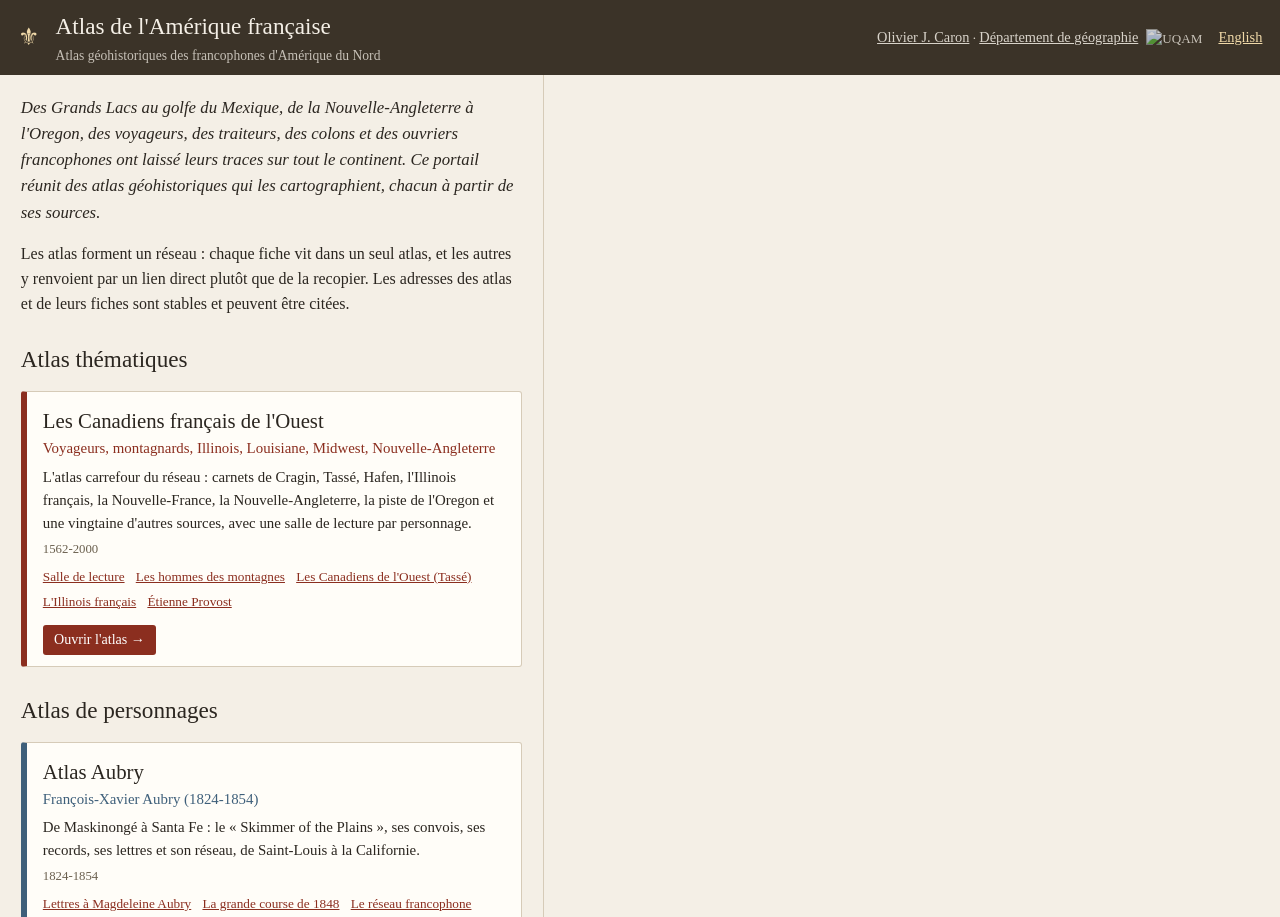
==== index.html @ 7c956dc0 "Portail « Atlas de l'Amérique française » Registre des atlas (data/atlas.json), page d'accueil FR et" ====
<!DOCTYPE html>
<html lang="fr">
<head>
<meta charset="utf-8">
<meta name="viewport" content="width=device-width, initial-scale=1">
<title>Atlas de l'Amérique française · Atlas géohistoriques des francophones d'Amérique du Nord</title>
<meta name="description" content="Atlas géohistoriques des francophones d'Amérique du Nord">
<meta name="author" content="Olivier J. Caron, Département de géographie, UQAM">
<link rel="alternate" hreflang="en" href="index-en.html">
<link rel="preconnect" href="https://fonts.googleapis.com">
<link rel="preconnect" href="https://fonts.gstatic.com" crossorigin>
<link rel="stylesheet" href="https://fonts.googleapis.com/css2?family=IM+Fell+English:ital@0;1&family=IM+Fell+English+SC&display=swap">
<link rel="stylesheet" href="https://unpkg.com/maplibre-gl@5/dist/maplibre-gl.css">
<link rel="stylesheet" href="css/portail.css">
<script src="https://unpkg.com/maplibre-gl@5/dist/maplibre-gl.js"></script>
</head>
<body>
<header class="barre">
  <span class="fleur" aria-hidden="true">⚜</span>
  <h1>Atlas de l'Amérique française<span>Atlas géohistoriques des francophones d'Amérique du Nord</span></h1>
  <span class="esp"></span>
  <p class="credit"><a href="https://professeurs.uqam.ca/professeur/caron.olivier/">Olivier J. Caron</a> · <a href="https://geo.uqam.ca/">Département de géographie</a> <img class="logo-uqam" src="images/uqam-logo.svg" alt="UQAM"></p>
  <a href="index-en.html" hreflang="en" lang="en">English</a>
</header>
<div class="vue">
  <section class="colonne">
    <p class="chapeau">Des Grands Lacs au golfe du Mexique, de la Nouvelle-Angleterre à l'Oregon, des voyageurs, des traiteurs, des colons et des ouvriers francophones ont laissé leurs traces sur tout le continent. Ce portail réunit des atlas géohistoriques qui les cartographient, chacun à partir de ses sources.</p>
    <p>Les atlas forment un réseau : chaque fiche vit dans un seul atlas, et les autres y renvoient par un lien direct plutôt que de la recopier. Les adresses des atlas et de leurs fiches sont stables et peuvent être citées.</p>
    <div id="liste"></div>
    <h2>Sur la carte</h2>
    <div id="legende" class="legende"></div>
    <p class="mini">Chaque point est une fiche ; un clic l'ouvre dans son atlas. Les fiches de l'Atlas Aubry ne sont comptées qu'une fois.</p>
    <p class="mini">Conception et recherche : <a href="https://professeurs.uqam.ca/professeur/caron.olivier/">Olivier J. Caron</a>, Département de géographie, UQAM. Fonds de carte © OpenFreeMap, données © contributeurs d'OpenStreetMap.</p>
  </section>
  <div id="carte" aria-label="Sur la carte"></div>
</div>
<script src="js/portail.js"></script>
</body>
</html>
---- css/portail.css ----
* { box-sizing: border-box; }
body { margin: 0; font-family: Georgia, "Times New Roman", serif; color: #2b2620; background: #f4efe6; line-height: 1.55; }
a { color: #8b2e1f; }
.barre { display: flex; align-items: center; gap: 1rem; padding: .55rem 1.1rem; background: #3b3328; color: #f4efe6; flex-wrap: wrap; }
.barre .fleur { font-size: 1.5rem; color: #f0d9a8; }
.barre h1 { font-family: "IM Fell English", Georgia, serif; font-weight: normal; font-size: 1.45rem; margin: 0; }
.barre h1 span { display: block; font-size: .85rem; opacity: .75; font-family: Georgia, serif; }
.barre .esp { flex: 1; }
.barre a { color: #f0d9a8; font-size: .9rem; }
.credit { font-size: .82rem; margin: 0; opacity: .85; }
.credit a { color: #f4efe6; }
.logo-uqam { height: 18px; vertical-align: middle; margin-left: .3rem; opacity: .9; }
.vue { display: grid; grid-template-columns: minmax(20rem, 34rem) 1fr; height: calc(100vh - 3.6rem); min-height: 34rem; }
.colonne { overflow-y: auto; padding: 1.1rem 1.3rem 3rem; border-right: 1px solid #d6cbb8; }
#carte { width: 100%; height: 100%; }
.chapeau { font-size: 1.05rem; font-style: italic; margin-top: .2rem; }
h2 { font-family: "IM Fell English", Georgia, serif; font-weight: normal; font-size: 1.45rem; margin: 1.6rem 0 .6rem; }
.carte-atlas { background: #fffdf8; border: 1px solid #d6cbb8; border-left: 6px solid var(--c); padding: .8rem 1rem .7rem; margin: .8rem 0; border-radius: 3px; }
.carte-atlas h3 { font-family: "IM Fell English", Georgia, serif; font-weight: normal; font-size: 1.3rem; margin: 0; }
.carte-atlas h3 a { color: #2b2620; text-decoration: none; }
.carte-atlas h3 a:hover { text-decoration: underline; }
.carte-atlas .sous { font-family: "IM Fell English SC", Georgia, serif; color: var(--c); margin: 0 0 .35rem; }
.carte-atlas p { margin: .3rem 0; font-size: .93rem; }
.carte-atlas .meta { font-size: .8rem; color: #6b604f; }
.carte-atlas .pages a { display: inline-block; font-size: .83rem; margin: .15rem .7rem .15rem 0; }
.carte-atlas .ouvrir { display: inline-block; margin-top: .35rem; padding: .25rem .7rem; background: var(--c); color: #fff; text-decoration: none; border-radius: 3px; font-size: .88rem; }
.badge { display: inline-block; font-size: .72rem; padding: 0 .45rem; border-radius: 2px; background: #b9ab92; color: #fff; vertical-align: middle; margin-left: .3rem; font-family: Georgia, serif; }
.badge.prep { background: #c8903e; }
.carte-atlas.prep { opacity: .9; border-style: dashed; border-left-style: solid; }
.legende { font-size: .82rem; color: #4a4134; }
.legende label { display: block; margin: .2rem 0; cursor: pointer; }
.legende i { display: inline-block; width: .8rem; height: .8rem; border-radius: 50%; margin-right: .35rem; vertical-align: -1px; }
.mini { font-size: .8rem; color: #6b604f; }
.maplibregl-popup-content { font-family: Georgia, serif; font-size: .85rem; max-width: 18rem; }
.maplibregl-popup-content b { font-family: "IM Fell English", Georgia, serif; font-size: 1rem; font-weight: normal; }
.maplibregl-popup-content .src { color: #6b604f; font-size: .76rem; }
@media (max-width: 820px) { .vue { grid-template-columns: 1fr; height: auto; } #carte { height: 60vh; } .colonne { border-right: 0; } }
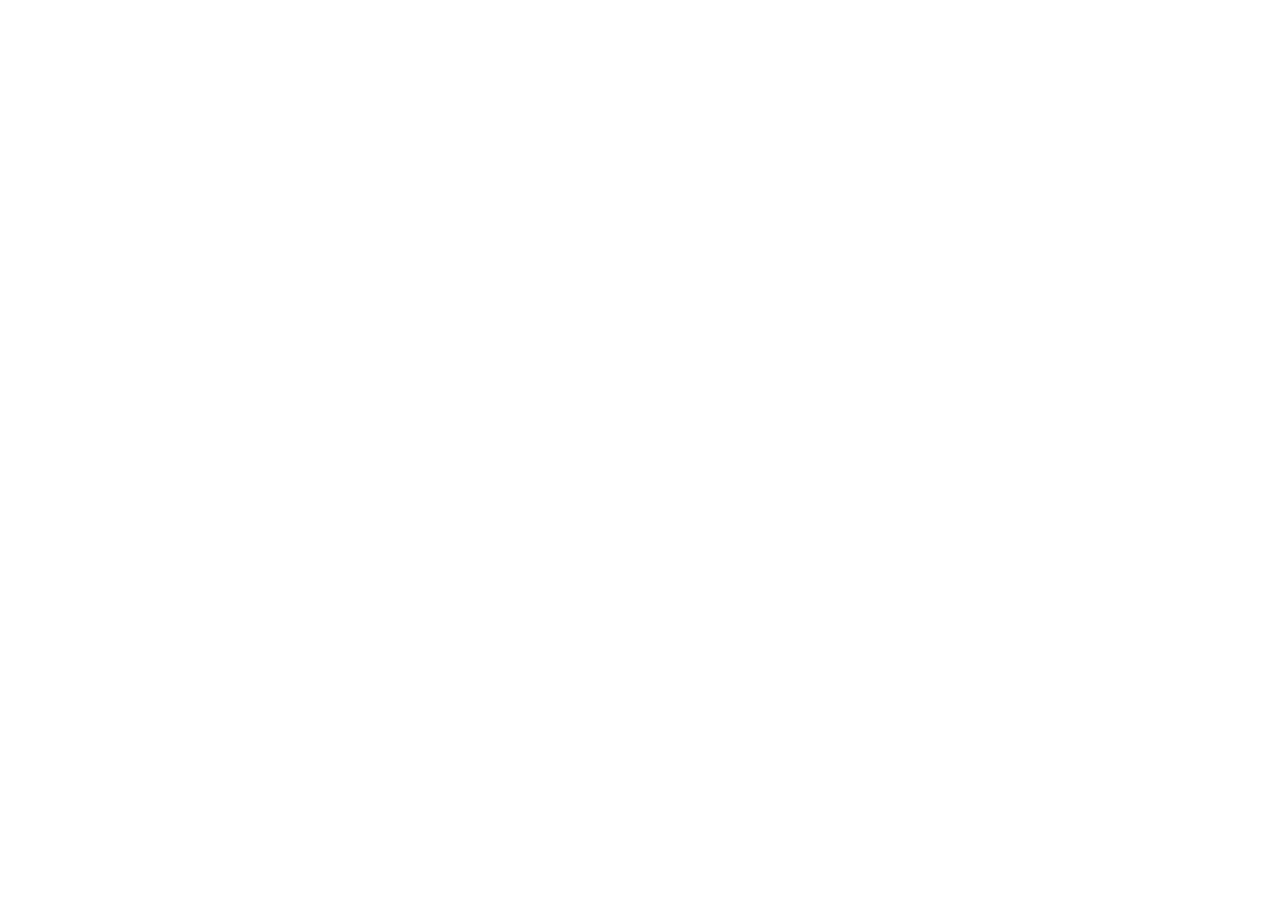
==== commit 3555a7fd: "Redirection vers l'accueil du réseau (atlas des Canadiens français) Le portail est fusionné avec l'a" ====
--- a/index.html
+++ b/index.html
@@ -2,38 +2,11 @@
 <html lang="fr">
 <head>
 <meta charset="utf-8">
-<meta name="viewport" content="width=device-width, initial-scale=1">
-<title>Atlas de l'Amérique française · Atlas géohistoriques des francophones d'Amérique du Nord</title>
-<meta name="description" content="Atlas géohistoriques des francophones d'Amérique du Nord">
-<meta name="author" content="Olivier J. Caron, Département de géographie, UQAM">
-<link rel="alternate" hreflang="en" href="index-en.html">
-<link rel="preconnect" href="https://fonts.googleapis.com">
-<link rel="preconnect" href="https://fonts.gstatic.com" crossorigin>
-<link rel="stylesheet" href="https://fonts.googleapis.com/css2?family=IM+Fell+English:ital@0;1&family=IM+Fell+English+SC&display=swap">
-<link rel="stylesheet" href="https://unpkg.com/maplibre-gl@5/dist/maplibre-gl.css">
-<link rel="stylesheet" href="css/portail.css">
-<script src="https://unpkg.com/maplibre-gl@5/dist/maplibre-gl.js"></script>
+<title>Atlas de l'Amérique française</title>
+<meta http-equiv="refresh" content="0; url=https://geolas2023.github.io/Atlas-Les-Canadiens-Fran-ais-de-l-Ouest/">
+<link rel="canonical" href="https://geolas2023.github.io/Atlas-Les-Canadiens-Fran-ais-de-l-Ouest/">
 </head>
 <body>
-<header class="barre">
-  <span class="fleur" aria-hidden="true">⚜</span>
-  <h1>Atlas de l'Amérique française<span>Atlas géohistoriques des francophones d'Amérique du Nord</span></h1>
-  <span class="esp"></span>
-  <p class="credit"><a href="https://professeurs.uqam.ca/professeur/caron.olivier/">Olivier J. Caron</a> · <a href="https://geo.uqam.ca/">Département de géographie</a> <img class="logo-uqam" src="images/uqam-logo.svg" alt="UQAM"></p>
-  <a href="index-en.html" hreflang="en" lang="en">English</a>
-</header>
-<div class="vue">
-  <section class="colonne">
-    <p class="chapeau">Des Grands Lacs au golfe du Mexique, de la Nouvelle-Angleterre à l'Oregon, des voyageurs, des traiteurs, des colons et des ouvriers francophones ont laissé leurs traces sur tout le continent. Ce portail réunit des atlas géohistoriques qui les cartographient, chacun à partir de ses sources.</p>
-    <p>Les atlas forment un réseau : chaque fiche vit dans un seul atlas, et les autres y renvoient par un lien direct plutôt que de la recopier. Les adresses des atlas et de leurs fiches sont stables et peuvent être citées.</p>
-    <div id="liste"></div>
-    <h2>Sur la carte</h2>
-    <div id="legende" class="legende"></div>
-    <p class="mini">Chaque point est une fiche ; un clic l'ouvre dans son atlas. Les fiches de l'Atlas Aubry ne sont comptées qu'une fois.</p>
-    <p class="mini">Conception et recherche : <a href="https://professeurs.uqam.ca/professeur/caron.olivier/">Olivier J. Caron</a>, Département de géographie, UQAM. Fonds de carte © OpenFreeMap, données © contributeurs d'OpenStreetMap.</p>
-  </section>
-  <div id="carte" aria-label="Sur la carte"></div>
-</div>
-<script src="js/portail.js"></script>
+<p>L'accueil du réseau <strong>Atlas de l'Amérique française</strong> est ici : <a href="https://geolas2023.github.io/Atlas-Les-Canadiens-Fran-ais-de-l-Ouest/">https://geolas2023.github.io/Atlas-Les-Canadiens-Fran-ais-de-l-Ouest/</a></p>
 </body>
 </html>
